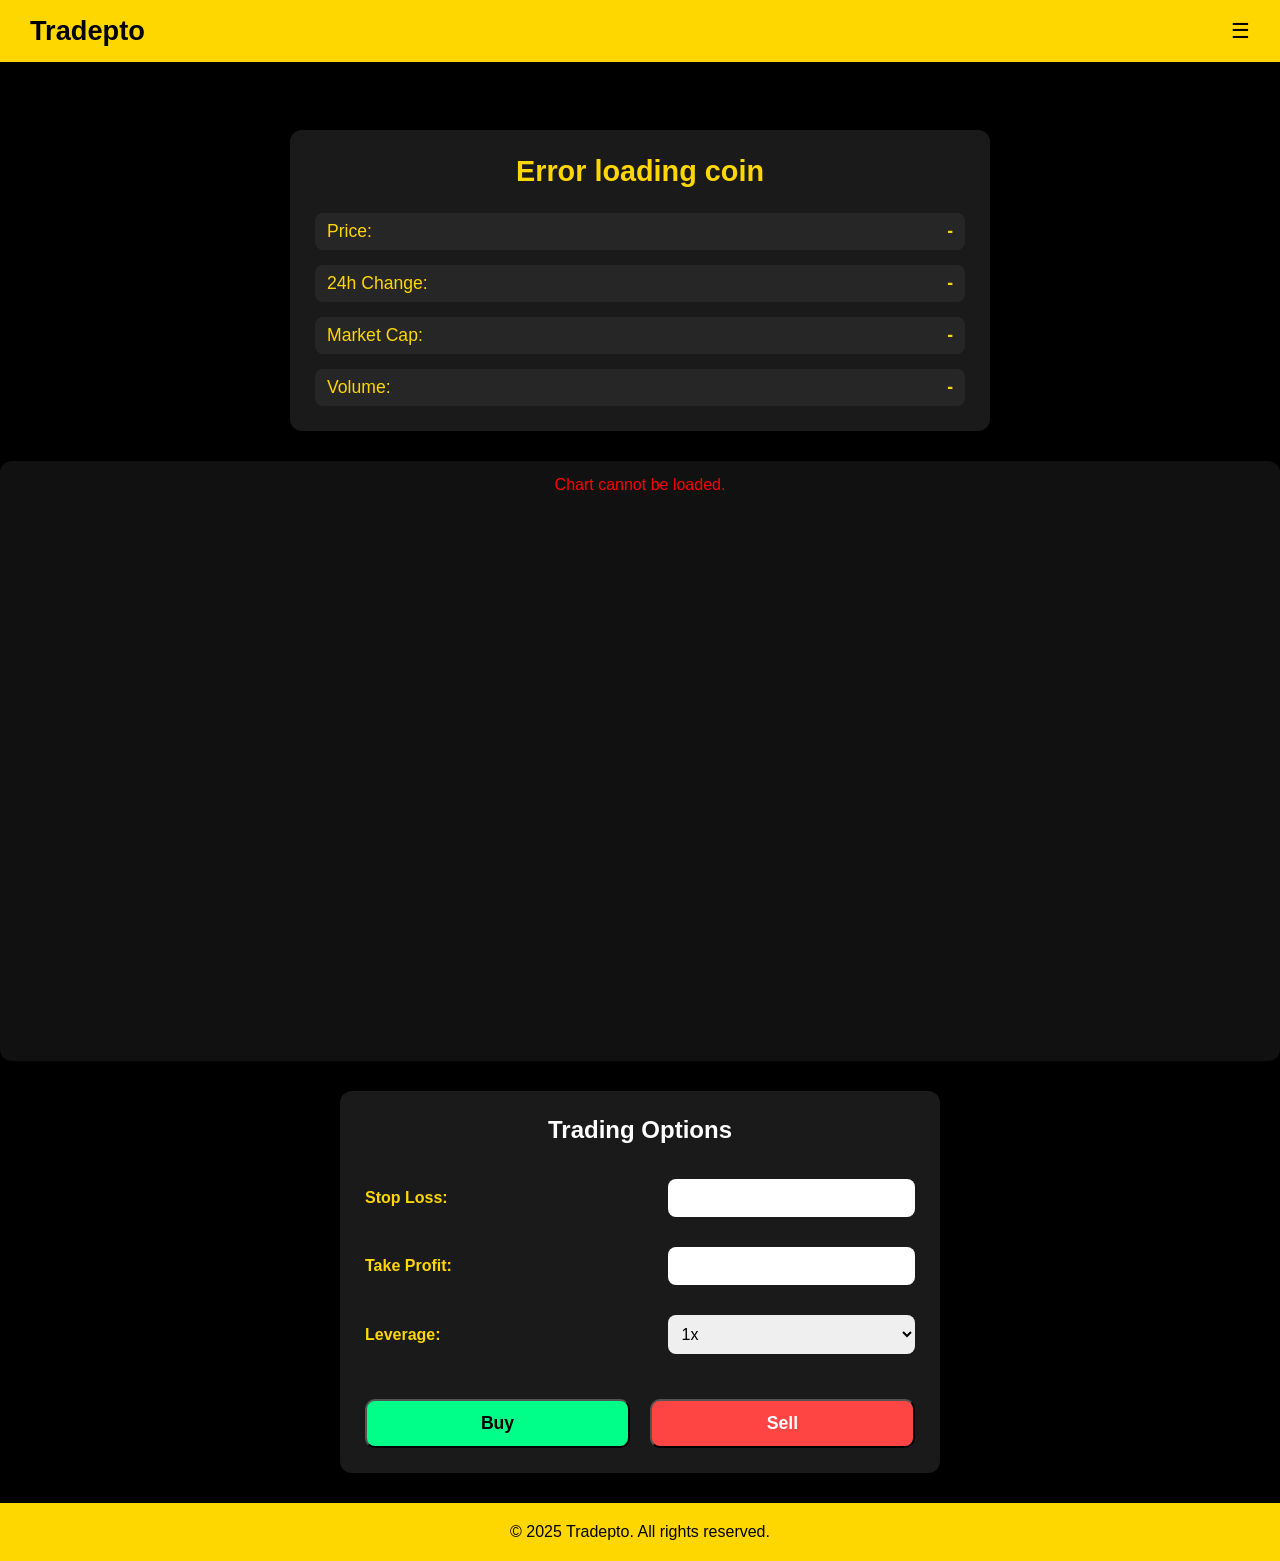
==== chart.html @ 84b6e3a4 "Add files via upload" ====
<!DOCTYPE html>
<html lang="en">
<head>
  <meta charset="UTF-8">
  <meta name="viewport" content="width=device-width, initial-scale=1.0">
  <title>Tradepto Chart</title>
  <link rel="stylesheet" href="styles.css">
</head>
<body class="dark-mode">

  <nav class="navbar">
  <div class="brand">Tradepto</div>

 

  <div class="nav-icons">
    
    <button id="theme-toggle"></button>
   
    <div class="menu-toggle" id="menu-toggle">☰</div>
  </div>
</nav>


<div class="sidebar" id="sidebar">
  <div class="sidebar-close" id="sidebar-close">✖</div>
  <ul>
    <li><a href="#wallet">Wallet</a></li>
    <li><a href="#market">Market</a></li>
    <li><a href="#exchange">Exchange</a></li>
    <li><a href="home.html">👤</a></li>
    <li><button id="sidebar-theme-toggle">🌙</button></li>
  </ul>
</div>

 
  <section class="coin-details">
    <h2 id="coin-name">Loading...</h2>
    <p>Price: <span id="coin-price">$0.00</span></p>
    <p>24h Change: <span id="coin-change">0%</span></p>
    <p>Market Cap: <span id="coin-marketcap">--</span></p>
    <p>Volume: <span id="coin-volume">--</span></p>
  </section>

  
  <section class="chart-section">
    <div id="tradingview-widget"></div>
  </section>

 
  <section class="trading-panel">
    <h3>Trading Options</h3>
    <label>Stop Loss: <input type="number" id="stopLoss"></label>
    <label>Take Profit: <input type="number" id="takeProfit"></label>
    <label>Leverage:
      <select id="leverage">
        <option value="1x">1x</option>
        <option value="5x">5x</option>
        <option value="10x">10x</option>
      </select>
    </label>
    <div class="trade-buttons">
      <button class="buy-btn">Buy</button>
      <button class="sell-btn">Sell</button>
    </div>
  </section>

  <footer>
    <p>© 2025 Tradepto. All rights reserved.</p>
  </footer>

  <script src="chart.js"></script>
  <Script src="script.js"></Script>
</body>
</html>
---- styles.css ----
* {
  margin: 0;
  padding: 0;
  box-sizing: border-box;
}

body {
  font-family: Arial, sans-serif;
  transition: background 0.3s, color 0.3s;
  padding-top: 100px;
}


body.dark-mode { background: #000; color: #fff; }
body.light-mode { background: #fff; color: #000; }


.navbar {
  display: flex;
  justify-content: space-between;
  align-items: center;
  padding: 15px 30px;
  position: fixed;
  top: 0;
  left: 0;
  right: 0;
  background: #FFD700;
  color: #000;
  z-index: 1000;
  flex-wrap: wrap;
  box-shadow: 0 4px 10px rgba(0,0,0,0.3);
}

.navbar .brand {
  font-size: 1.7rem;
  font-weight: bold;
}

.nav-links {
  display: flex;
  gap: 20px;
  flex-wrap: wrap;
  list-style: none;
  margin: 10px 0 0 0;
}

.nav-links a {
  text-decoration: none;
  color: inherit;
  padding: 6px 10px;
  border-radius: 5px;
}

.nav-links a:hover {
  background: rgba(0,0,0,0.1);
}

.nav-icons {
  display: flex;
  gap: 15px;
  align-items: center;
  font-size: 1.3rem;
}

.nav-icons button {
  border: none;
  background: none;
  font-size: 1.3rem;
  cursor: pointer;
}


.sidebar {
  position: fixed;
  top: 0;
  right: -260px;
  width: 260px;
  height: 100%;
  background: #111;
  color: #FFD700;
  padding: 60px 20px 20px 20px;
  transition: 0.3s;
  z-index: 1001;
}

.sidebar.active {
  right: 0;
}

.sidebar-close {
  position: absolute;
  top: 15px;
  right: 15px;
  font-size: 1.5rem;
  cursor: pointer;
  color: #FFD700;
}

.sidebar ul {
  list-style: none;
  display: flex;
  flex-direction: column;
  gap: 20px;
}

.sidebar ul li a,
.sidebar ul li button {
  color: #FFD700;
  font-size: 1.2rem;
  background: none;
  border: none;
  cursor: pointer;
}


body.dark-mode {
  background: #000;
  color: #fff;
}

body.dark-mode .navbar {
  background: #FFD700;
  color: #000;
}

body.dark-mode .sidebar {
  background: #000;
  color: #26a69a;
}

body.dark-mode .sidebar ul li a,
body.dark-mode .sidebar ul li button {
  color: #26a69a;
}

body.dark-mode .sidebar-close {
  color: #ffffff;
}


@media (max-width: 768px) {
  .nav-links {
    display: none;
  }
  .menu-toggle {
    display: block;
    font-size: 1.8rem;
    cursor: pointer;
  }
}





.search-section {
  display: flex;
  justify-content: center;
  margin: 20px;
  position: relative;
}
.search-section input {
  width: 80%;
  max-width: 500px;
  padding: 10px;
  border-radius: 8px;
  border: 1px solid #ccc;
}
#search-results {
  position: absolute;
  top: 50px;
  width: 80%;
  max-width: 500px;
  background: #1a1a1a;
  color: #FFD700;
  border-radius: 8px;
  max-height: 250px;
  overflow-y: auto;
  display: none;
  z-index: 100;
}
body.light-mode #search-results { background: #f7f7f7; color: #000; }
#search-results div { padding: 8px 12px; cursor: pointer; }
#search-results div:hover { background: rgba(255, 255, 255, 0.1); }


.wallet-section {
  padding: 30px;
  max-width: 900px;
  margin: 0 auto 40px;
  background: #1a1a1a;
  border-radius: 12px;
  text-align: center;
  box-shadow: 0 4px 15px rgba(0,0,0,0.3);
  transition: background 0.3s, color 0.3s;
}

body.light-mode .wallet-section {
  background: #f7f7f7;
  color: #000;
}

.wallet-section h2 {
  margin-bottom: 20px;
  color: #FFD700;
}

.wallet-balance {
  font-size: 1.3rem;
  margin-bottom: 20px;
  display: flex;
  justify-content: center;
  align-items: center;
  gap: 10px;
}

.wallet-balance select {
  padding: 5px 10px;
  border-radius: 6px;
  border: none;
  outline: none;
  font-size: 1rem;
  cursor: pointer;
}

.wallet-buttons {
  display: flex;
  justify-content: center;
  gap: 20px;
  margin-top: 15px;
}

.wallet-buttons button {
  padding: 12px 25px;
  border: none;
  border-radius: 8px;
  background: #FFD700;
  color: #000;
  font-weight: bold;
  cursor: pointer;
  transition: transform 0.2s, background 0.2s;
}

.wallet-buttons button:hover {
  background: #e6c200;
  transform: translateY(-2px);
}

/* Responsive */
@media (max-width: 768px) {
  .wallet-section {
    padding: 20px;
  }

  .wallet-buttons {
    flex-direction: column;
    gap: 15px;
  }
}


.market-section { padding: 30px; }
.market-tabs {
  display: flex;
  gap: 10px;
  margin-bottom: 20px;
  overflow-x: auto;
}
.market-tabs .tab {
  padding: 10px 15px;
  border: none;
  cursor: pointer;
  background: #f0f0f0;
  border-radius: 5px;
  white-space: nowrap;
}
.market-tabs .tab.active {
  background: #FFD700;
  font-weight: bold;
}
.coin-list {
  display: flex;
  gap: 20px;
  flex-wrap: wrap;
}
.coin-card {
  padding: 15px;
  border-radius: 8px;
  background: #1a1a1a;
  color: #FFD700;
  cursor: pointer;
  flex: 1 1 150px;
  text-align: center;
  transition: transform 0.2s;
}
body.light-mode .coin-card { background: #f7f7f7; color: #000; }
.coin-card:hover { transform: scale(1.05); }


.exchange-section {
  padding: 30px;
  max-width: 900px;
  margin: 0 auto 40px;
  background: #1a1a1a;
  border-radius: 12px;
  box-shadow: 0 4px 15px rgba(0,0,0,0.3);
  transition: background 0.3s, color 0.3s;
}

body.light-mode .exchange-section {
  background: #f7f7f7;
  color: #000;
}

.exchange-section h2 {
  margin-bottom: 20px;
  color: #FFD700;
  text-align: center;
}

.exchange-box {
  display: flex;
  gap: 20px;
  flex-wrap: wrap;
  justify-content: center;
}

.exchange-box div {
  flex: 1 1 200px;
  display: flex;
  flex-direction: column;
  gap: 8px;
}

.exchange-box input,
.exchange-box select {
  padding: 10px;
  border-radius: 8px;
  border: none;
  outline: none;
  font-size: 1rem;
  transition: background 0.3s, color 0.3s;
}

body.light-mode .exchange-box input,
body.light-mode .exchange-box select {
  background: #fff;
  color: #000;
  border: 1px solid #ccc;
}

.exchange-result {
  margin-top: 20px;
  font-size: 1.2rem;
  font-weight: bold;
  color: #FFD700;
  text-align: center;
}

body.light-mode .exchange-result {
  color: #000;
}


@media (max-width: 768px) {
  .exchange-box {
    flex-direction: column;
  }
}



.analytics-section { padding: 30px; }
.analytics-box {
  background: #1a1a1a;
  padding: 20px;
  border-radius: 10px;
  color: #FFD700;
}
body.light-mode .analytics-box { background: #f7f7f7; color: #000; }


.coin-details {
  background: #1a1a1a;
  color: #FFD700;
  padding: 25px;
  border-radius: 12px;
  max-width: 700px;
  margin: 30px auto;
  box-shadow: 0 4px 15px rgba(0,0,0,0.5);
  display: grid;
  gap: 15px;
}
body.light-mode .coin-details {
  background: #f7f7f7;
  color: #000;
  box-shadow: 0 4px 15px rgba(0,0,0,0.2);
}
.coin-details h2 { font-size: 1.8rem; text-align: center; }
.coin-details p {
  font-size: 1.1rem;
  display: flex;
  justify-content: space-between;
  padding: 8px 12px;
  border-radius: 8px;
  background: rgba(255,255,255,0.05);
}
body.light-mode .coin-details p { background: rgba(0,0,0,0.05); }
.green { color: #00ff88; }
.red { color: #ff4444; }

.chart-section {
  max-width: 100%;
  margin: 20px auto;
  padding: 15px;
  background: #111;
  border-radius: 12px;
  height: 600px; 
}

body.light-mode .chart-section {
  background: #f7f7f7;
}

#tradingview-widget {
  width: 100% !important;
  height: 100% !important; 
}



.trading-panel {
  max-width: 700px;
  margin: 20px auto;
  background: #1a1a1a;
  padding: 25px;
  border-radius: 12px;
  box-shadow: 0 4px 12px rgba(0,0,0,0.4);
}
body.light-mode .trading-panel { background: #f7f7f7; color: #000; }
.trading-panel h3 { margin-bottom: 15px; color: #FFD700; }
.trade-options { display: flex; flex-wrap: wrap; gap: 20px; margin-bottom: 15px; }
.trade-options label { display: flex; flex-direction: column; font-size: 14px; }
.trade-options input, .trade-options select { padding: 8px; border-radius: 6px; border: none; }
.trade-buttons { display: flex; gap: 20px; justify-content: center; }
.buy-btn { background: #00ff88; color: #000; padding: 10px 20px; border-radius: 8px; font-weight: bold; cursor: pointer; }
.sell-btn { background: #ff4444; color: #fff; padding: 10px 20px; border-radius: 8px; font-weight: bold; cursor: pointer; }


.positions {
  max-width: 900px;
  margin: 20px auto;
  padding: 20px;
  background: #1a1a1a;
  border-radius: 12px;
}
body.light-mode .positions { background: #f7f7f7; color: #000; }
.positions table { width: 100%; border-collapse: collapse; }
.positions th, .positions td { padding: 10px; border: 1px solid #ccc; text-align: center; }


footer { padding: 20px; text-align: center; background: #FFD700; color: #000; margin-top: 30px; }


@media (max-width: 600px) {
  .trade-options { flex-direction: column; }
  .coin-details p { flex-direction: column; align-items: flex-start; }
  .market-tabs { overflow-x: scroll; }
}



.green { color: limegreen; }
.red { color: crimson; }



.trading-panel {
  background: #1a1a1a;
  color: #FFD700;
  padding: 25px;
  border-radius: 12px;
  display: grid;
  gap: 20px;
  max-width: 600px;
  margin: 30px auto;
  box-shadow: 0 4px 15px rgba(0,0,0,0.5);
  transition: background 0.3s, color 0.3s;
}

body.light-mode .trading-panel {
  background: #f7f7f7;
  color: #000;
  box-shadow: 0 4px 15px rgba(0,0,0,0.2);
}

.trading-panel h3 {
  text-align: center;
  margin-bottom: 15px;
  font-size: 1.5rem;
  color: #fff;
}

.trading-panel label {
  display: flex;
  justify-content: space-between;
  align-items: center;
  font-weight: bold;
  margin-bottom: 10px;
}

.trading-panel input,
.trading-panel select {
  padding: 10px;
  border-radius: 8px;
  border: none;
  outline: none;
  font-size: 1rem;
  width: 45%;
}

body.light-mode .trading-panel input,
body.light-mode .trading-panel select {
  background: #fff;
  border: 1px solid #ccc;
  color: #000;
}

.trade-buttons {
  display: flex;
  justify-content: space-between;
  gap: 20px;
  margin-top: 15px;
}

.buy-btn, .sell-btn {
  flex: 1;
  padding: 12px 0;
  font-size: 1.1rem;
  font-weight: bold;
  border-radius: 10px;
  cursor: pointer;
  transition: transform 0.2s, box-shadow 0.2s;
}

.buy-btn {
  background: #00ff88;
  color: #000;
}

.buy-btn:hover {
  transform: scale(1.05);
  box-shadow: 0 4px 10px rgba(0,255,136,0.4);
}

.sell-btn {
  background: #ff4444;
  color: #fff;
}

.sell-btn:hover {
  transform: scale(1.05);
  box-shadow: 0 4px 10px rgba(255,68,68,0.4);
}


@media (max-width: 500px) {
  .trading-panel input, .trading-panel select {
    width: 100%;
  }
  .trade-buttons {
    flex-direction: column;
  }
  .trade-buttons button {
    width: 100%;
  }
}



.coin-details {
  background: #1a1a1a;
  color: #FFD700;
  padding: 25px;
  border-radius: 12px;
  max-width: 700px;
  margin: 30px auto;
  box-shadow: 0 4px 15px rgba(0,0,0,0.5);
  display: grid;
  gap: 15px;
  transition: background 0.3s, color 0.3s;
}

body.light-mode .coin-details {
  background: #f7f7f7;
  color: #000;
  box-shadow: 0 4px 15px rgba(0,0,0,0.2);
}

.coin-details h2 {
  font-size: 1.8rem;
  text-align: center;
  margin-bottom: 10px;
}

.coin-details p {
  font-size: 1.1rem;
  display: flex;
  justify-content: space-between;
  padding: 8px 12px;
  border-radius: 8px;
  background: rgba(255, 255, 255, 0.05);
  transition: background 0.3s;
}

body.light-mode .coin-details p {
  background: rgba(0, 0, 0, 0.05);
}

.coin-details p span {
  font-weight: bold;
}

.green {
  color: #00ff88;
}

.red {
  color: #ff4444;
}

/* Responsive */
@media (max-width: 500px) {
  .coin-details {
    padding: 20px;
    gap: 10px;
  }
  .coin-details p {
    font-size: 1rem;
    flex-direction: column;
    align-items: flex-start;
  }
}




.profile-section {
  max-width: 900px;
  margin: 120px auto 40px auto; 
  padding: 20px;
}


.profile-header {
  display: flex;
  align-items: center;
  gap: 15px;
  margin-bottom: 20px;
}

.avatar {
  width: 80px;
  height: 80px;
  border-radius: 50%;
  object-fit: cover;
  border: 2px solid #FFD700;
}

.upload-label {
  display: inline-block;
  padding: 6px 12px;
  background-color: #004080;
  color: white;
  border-radius: 5px;
  cursor: pointer;
  font-size: 14px;
  margin-top: 5px;
}

body.dark-mode .upload-label {
  background-color: #26a69a;
  color: black;
}


.wallet-balance {
  text-align: center;
  margin: 20px 0;
  background: #1a1a1a;
  color: #FFD700;
  padding: 15px;
  border-radius: 12px;
}

body.light-mode .wallet-balance {
  background: #f7f7f7;
  color: #000;
}

.wallet-balance h2 {
  margin-bottom: 10px;
}

.wallet-buttons button {
  margin: 5px;
  padding: 8px 15px;
  border: none;
  background: #FFD700;
  color: #000;
  font-weight: bold;
  border-radius: 6px;
  cursor: pointer;
}


.verification-status {
  margin: 20px 0;
}

.progress-container {
  width: 100%;
  background: #ccc;
  border-radius: 12px;
  overflow: hidden;
  height: 20px;
  margin: 10px 0;
}

.progress-bar {
  height: 100%;
  background: #FFD700;
  text-align: center;
  line-height: 20px;
  color: #000;
  border-radius: 12px;
}


.profile-details p {
  margin: 5px 0;
}


.settings-section {
  margin: 20px 0;
}

.settings-block {
  background: #1a1a1a;
  color: #FFD700;
  padding: 15px;
  border-radius: 12px;
  margin-bottom: 20px;
}

body.light-mode .settings-block {
  background: #f7f7f7;
  color: #000;
}

.settings-block h3 {
  margin-bottom: 10px;
}

.settings-block label {
  display: block;
  margin-bottom: 10px;
}

.settings-block input,
.settings-block select {
  width: 100%;
  padding: 8px;
  margin-top: 5px;
  border-radius: 6px;
  border: 1px solid #ccc;
}

.settings-block button {
  margin-top: 10px;
  padding: 8px 15px;
  border: none;
  background: #FFD700;
  color: #000;
  font-weight: bold;
  border-radius: 6px;
  cursor: pointer;
}


.profile-actions {
  display: flex;
  justify-content: center;
  gap: 10px;
  margin-top: 20px;
}

.profile-actions button {
  padding: 8px 20px;
  border: none;
  border-radius: 6px;
  font-weight: bold;
  cursor: pointer;
  background: #FFD700;
  color: #000;
}

body.dark-mode .profile-actions button {
  background: #26a69a;
  color: #000;
}
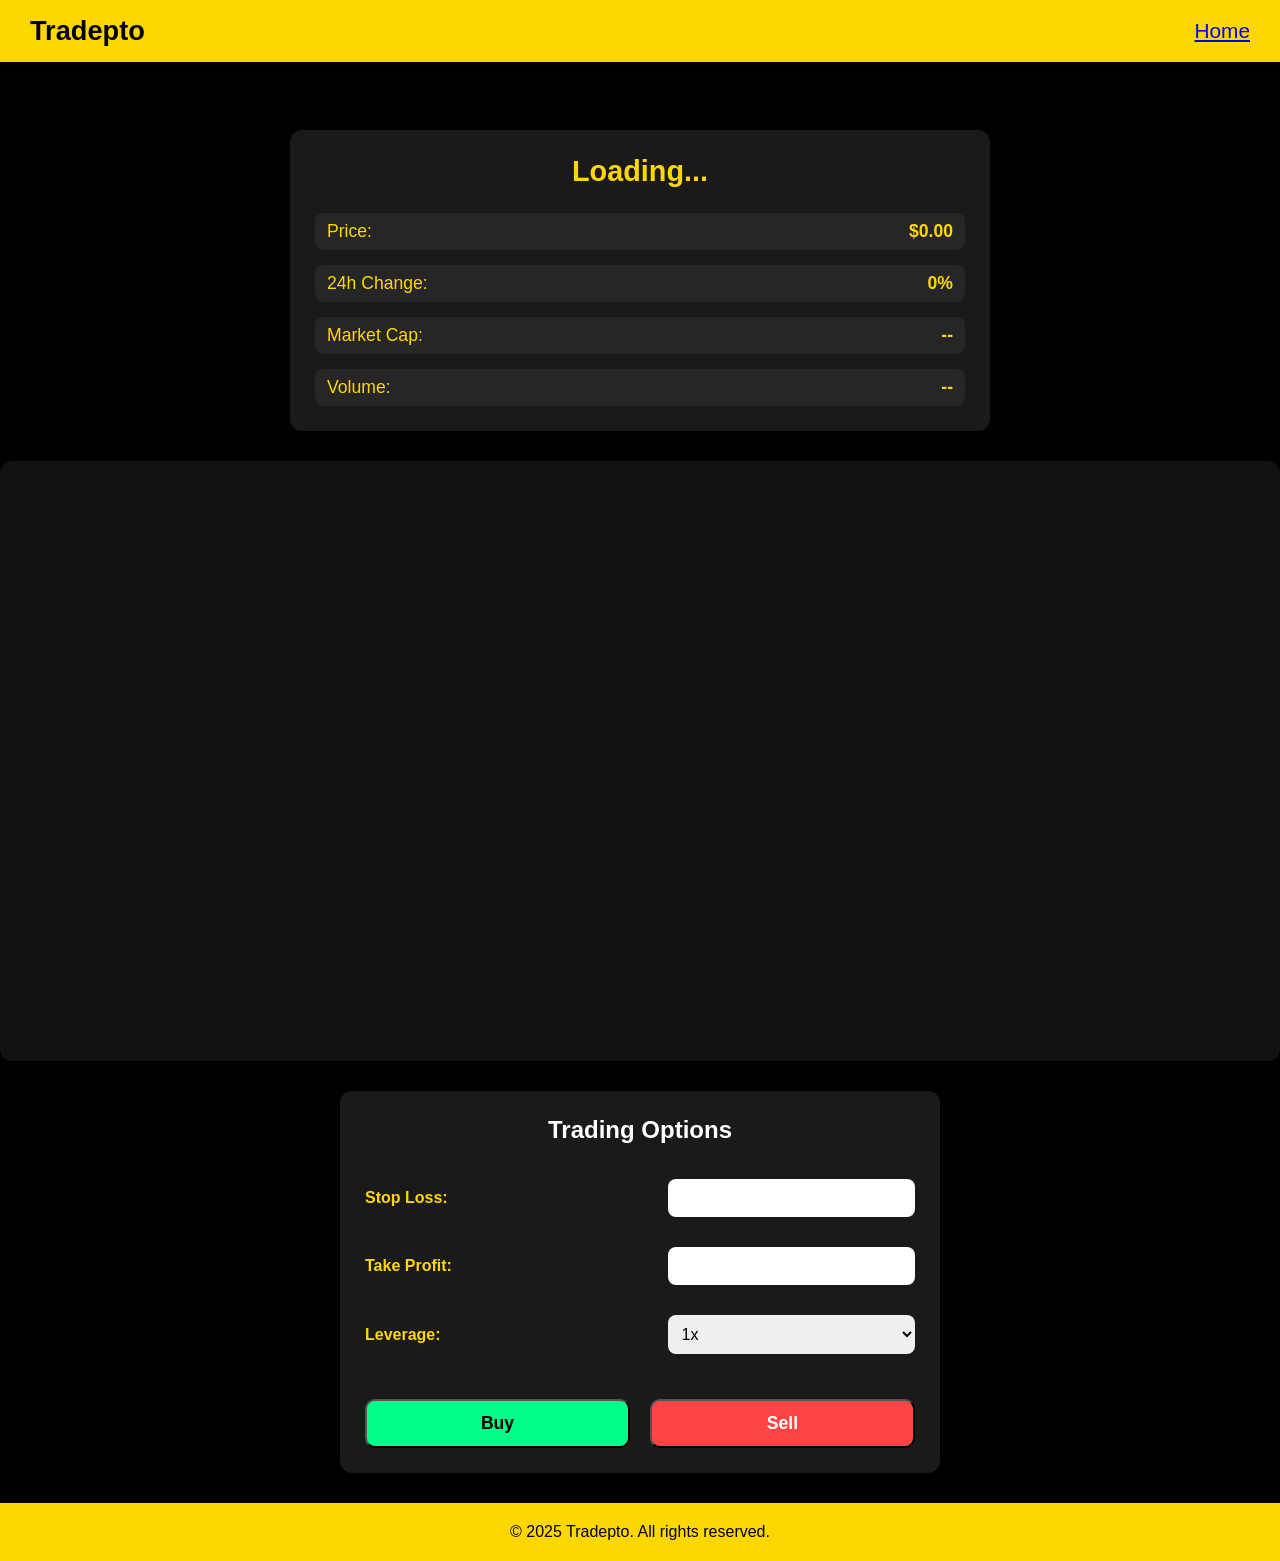
==== commit 031d497f: "Add files via upload" ====
--- a/chart.html
+++ b/chart.html
@@ -14,24 +14,14 @@
  
 
   <div class="nav-icons">
+
+      <a href="index.html">Home</a>
     
-    <button id="theme-toggle"></button>
-   
-    <div class="menu-toggle" id="menu-toggle">☰</div>
   </div>
 </nav>
 
 
-<div class="sidebar" id="sidebar">
-  <div class="sidebar-close" id="sidebar-close">✖</div>
-  <ul>
-    <li><a href="#wallet">Wallet</a></li>
-    <li><a href="#market">Market</a></li>
-    <li><a href="#exchange">Exchange</a></li>
-    <li><a href="home.html">👤</a></li>
-    <li><button id="sidebar-theme-toggle">🌙</button></li>
-  </ul>
-</div>
+
 
  
   <section class="coin-details">
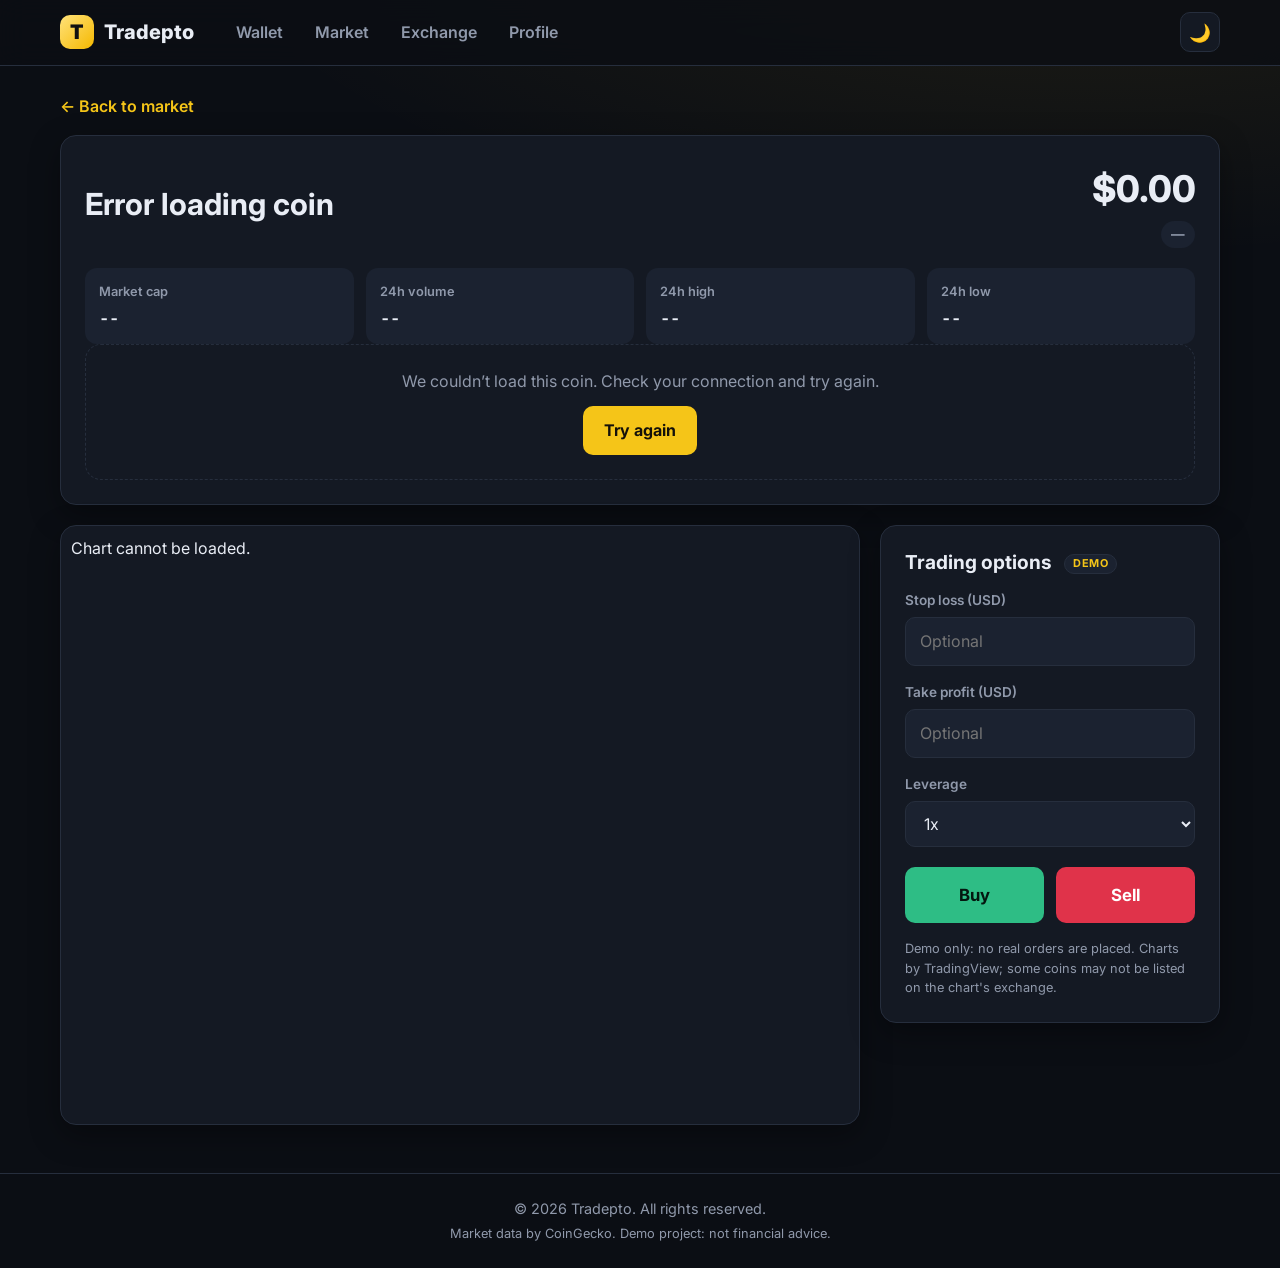
==== commit a8f95269: "Add files via upload" ====
--- a/chart.html
+++ b/chart.html
@@ -1,65 +1,124 @@
 <!DOCTYPE html>
-<html lang="en">
+<html lang="en" data-theme="dark">
 <head>
   <meta charset="UTF-8">
   <meta name="viewport" content="width=device-width, initial-scale=1.0">
-  <title>Tradepto Chart</title>
+  <title>Chart | Tradepto</title>
+  <meta name="description" content="Live price, market stats and an interactive chart for any coin on Tradepto.">
+  <link rel="icon" href="data:image/svg+xml,%3Csvg xmlns='http://www.w3.org/2000/svg' viewBox='0 0 32 32'%3E%3Crect width='32' height='32' rx='8' fill='%23f5c518'/%3E%3Ctext x='16' y='23' font-size='20' font-weight='700' text-anchor='middle' fill='%23111' font-family='Arial'%3ET%3C/text%3E%3C/svg%3E">
+  <link rel="preconnect" href="https://fonts.googleapis.com">
+  <link rel="preconnect" href="https://fonts.gstatic.com" crossorigin>
+  <link href="https://fonts.googleapis.com/css2?family=Inter:wght@400;500;600;700;800&display=swap" rel="stylesheet">
   <link rel="stylesheet" href="styles.css">
+  <script src="common.js"></script>
 </head>
-<body class="dark-mode">
+<body>
 
-  <nav class="navbar">
-  <div class="brand">Tradepto</div>
+<a class="skip-link" href="#main">Skip to content</a>
 
- 
+<header class="navbar">
+  <div class="nav-inner">
+    <a class="brand" href="index.html"><span class="brand-mark" aria-hidden="true">T</span>Tradepto</a>
+    <nav aria-label="Main">
+      <ul class="nav-links">
+        <li><a href="index.html#wallet">Wallet</a></li>
+        <li><a href="index.html#market">Market</a></li>
+        <li><a href="index.html#exchange">Exchange</a></li>
+        <li><a href="#">Profile</a></li>
+      </ul>
+    </nav>
+    <div class="nav-icons">
+      <button class="icon-btn" type="button" data-theme-toggle aria-label="Switch theme"></button>
+      <button class="icon-btn menu-toggle" id="menu-toggle" type="button" aria-label="Open menu" aria-controls="sidebar" aria-expanded="false">☰</button>
+    </div>
+  </div>
+</header>
 
-  <div class="nav-icons">
+<div class="backdrop" id="backdrop"></div>
+<aside class="sidebar" id="sidebar" aria-label="Site menu">
+  <div class="sidebar-head">
+    <span>Menu</span>
+    <button class="icon-btn" id="sidebar-close" type="button" aria-label="Close menu">✕</button>
+  </div>
+  <ul class="sidebar-links">
+    <li><a href="index.html#wallet"><span aria-hidden="true">💼</span> Wallet</a></li>
+    <li><a href="index.html#market"><span aria-hidden="true">📈</span> Market</a></li>
+    <li><a href="index.html#exchange"><span aria-hidden="true">🔄</span> Exchange</a></li>
+    <li><a href="profile.html"><span aria-hidden="true">👤</span> Profile</a></li>
+  </ul>
+  <button class="btn btn-ghost" type="button" data-theme-toggle data-theme-label></button>
+</aside>
 
-      <a href="index.html">Home</a>
-    
-  </div>
-</nav>
+<main id="main" class="container">
 
+  <a class="back-link" href="index.html#market">← Back to market</a>
 
+  <section class="card coin-details" aria-label="Coin details">
+    <div class="coin-header">
+      <img id="coin-image" class="coin-image" alt="" width="56" height="56" hidden>
+      <div>
+        <h1 id="coin-name">Loading...</h1>
+        <p class="muted small" id="coin-rank"></p>
+      </div>
+      <div class="coin-header-price">
+        <div class="price-big" id="coin-price">$0.00</div>
+        <span class="pill flat" id="coin-change">—</span>
+      </div>
+    </div>
 
+    <div class="stats">
+      <div class="stat"><span class="stat-label">Market cap</span><strong id="coin-marketcap">--</strong></div>
+      <div class="stat"><span class="stat-label">24h volume</span><strong id="coin-volume">--</strong></div>
+      <div class="stat"><span class="stat-label">24h high</span><strong id="coin-high">--</strong></div>
+      <div class="stat"><span class="stat-label">24h low</span><strong id="coin-low">--</strong></div>
+    </div>
 
- 
-  <section class="coin-details">
-    <h2 id="coin-name">Loading...</h2>
-    <p>Price: <span id="coin-price">$0.00</span></p>
-    <p>24h Change: <span id="coin-change">0%</span></p>
-    <p>Market Cap: <span id="coin-marketcap">--</span></p>
-    <p>Volume: <span id="coin-volume">--</span></p>
-  </section>
-
-  
-  <section class="chart-section">
-    <div id="tradingview-widget"></div>
-  </section>
-
- 
-  <section class="trading-panel">
-    <h3>Trading Options</h3>
-    <label>Stop Loss: <input type="number" id="stopLoss"></label>
-    <label>Take Profit: <input type="number" id="takeProfit"></label>
-    <label>Leverage:
-      <select id="leverage">
-        <option value="1x">1x</option>
-        <option value="5x">5x</option>
-        <option value="10x">10x</option>
-      </select>
-    </label>
-    <div class="trade-buttons">
-      <button class="buy-btn">Buy</button>
-      <button class="sell-btn">Sell</button>
+    <div id="coin-error" class="state-msg" role="alert" hidden>
+      <p id="coin-error-text"></p>
+      <button class="btn btn-primary" type="button" id="coin-retry">Try again</button>
     </div>
   </section>
 
-  <footer>
-    <p>© 2025 Tradepto. All rights reserved.</p>
-  </footer>
+  <div class="trade-layout">
+    <section class="card chart-card" aria-label="Price chart">
+      <div id="tradingview-widget"></div>
+    </section>
 
-  <script src="chart.js"></script>
-  <Script src="script.js"></Script>
+    <section class="card trading-panel" aria-labelledby="trade-title">
+      <h2 id="trade-title">Trading options <span class="badge">Demo</span></h2>
+
+      <div class="field">
+        <label for="stopLoss">Stop loss (USD)</label>
+        <input class="input" type="number" id="stopLoss" min="0" step="any" inputmode="decimal" placeholder="Optional">
+      </div>
+      <div class="field">
+        <label for="takeProfit">Take profit (USD)</label>
+        <input class="input" type="number" id="takeProfit" min="0" step="any" inputmode="decimal" placeholder="Optional">
+      </div>
+      <div class="field">
+        <label for="leverage">Leverage</label>
+        <select class="select" id="leverage">
+          <option value="1x">1x</option>
+          <option value="5x">5x</option>
+          <option value="10x">10x</option>
+        </select>
+      </div>
+
+      <div class="trade-buttons">
+        <button class="btn btn-buy buy-btn" type="button">Buy</button>
+        <button class="btn btn-sell sell-btn" type="button">Sell</button>
+      </div>
+      <p class="disclaimer">Demo only: no real orders are placed. Charts by TradingView; some coins may not be listed on the chart's exchange.</p>
+    </section>
+  </div>
+
+</main>
+
+<footer class="site-footer">
+  <p>&copy; <span data-year>2025</span> Tradepto. All rights reserved.</p>
+  <p>Market data by CoinGecko. Demo project: not financial advice.</p>
+</footer>
+
+<script src="chart.js"></script>
 </body>
-</html>
+</html>
--- a/styles.css
+++ b/styles.css
@@ -1,813 +1,610 @@
-
-* {
-  margin: 0;
-  padding: 0;
-  box-sizing: border-box;
-}
+/* =========================================================
+   Tradepto design system
+   Dark by default; light theme via <html data-theme="light">
+   ========================================================= */
+
+:root {
+  --font: "Inter", system-ui, -apple-system, "Segoe UI", Roboto, Arial, sans-serif;
+  --radius: 16px;
+  --radius-sm: 10px;
+
+  --bg: #0b0e14;
+  --card: #141923;
+  --card-2: #1b2230;
+  --border: #262e3d;
+  --text: #e9edf5;
+  --muted: #9099ab;
+
+  --accent: #f5c518;
+  --accent-text: #f5c518;
+  --on-accent: #14110a;
+
+  --up: #2ebd85;
+  --up-bg: rgba(46, 189, 133, 0.14);
+  --down: #f6657a;
+  --down-bg: rgba(246, 101, 122, 0.14);
+  --up-solid: #2ebd85;
+  --on-up: #04170f;
+  --down-solid: #e0334a;
+  --on-down: #ffffff;
+
+  --focus: #f5c518;
+  --nav-bg: rgba(11, 14, 20, 0.82);
+  --shadow: 0 10px 30px rgba(0, 0, 0, 0.35);
+  color-scheme: dark;
+}
+
+:root[data-theme="light"] {
+  --bg: #f2f4f8;
+  --card: #ffffff;
+  --card-2: #f1f3f8;
+  --border: #dfe4ec;
+  --text: #141a26;
+  --muted: #586174;
+
+  --accent-text: #8a6300;
+
+  --up: #0a7d54;
+  --up-bg: rgba(10, 125, 84, 0.12);
+  --down: #c9243b;
+  --down-bg: rgba(201, 36, 59, 0.1);
+  --up-solid: #0a7d54;
+  --on-up: #ffffff;
+  --down-solid: #c9243b;
+
+  --focus: #1d4ed8;
+  --nav-bg: rgba(255, 255, 255, 0.86);
+  --shadow: 0 8px 24px rgba(20, 30, 60, 0.08);
+  color-scheme: light;
+}
+
+/* ===== Base ===== */
+* { margin: 0; padding: 0; box-sizing: border-box; }
+
+html { scroll-behavior: smooth; scroll-padding-top: 90px; }
 
 body {
-  font-family: Arial, sans-serif;
-  transition: background 0.3s, color 0.3s;
-  padding-top: 100px;
-}
-
-
-body.dark-mode { background: #000; color: #fff; }
-body.light-mode { background: #fff; color: #000; }
-
-
+  font-family: var(--font);
+  background-color: var(--bg);
+  background-image: radial-gradient(900px 360px at 85% -8%, rgba(245, 197, 24, 0.09), transparent);
+  background-repeat: no-repeat;
+  color: var(--text);
+  line-height: 1.55;
+  -webkit-font-smoothing: antialiased;
+  min-height: 100vh;
+  display: flex;
+  flex-direction: column;
+  transition: background-color 0.3s, color 0.3s;
+}
+body.no-scroll { overflow: hidden; }
+
+main { flex: 1; }
+
+a { color: var(--accent-text); }
+img { max-width: 100%; }
+button, input, select, textarea { font: inherit; color: inherit; }
+h1, h2, h3 { line-height: 1.25; }
+[hidden] { display: none !important; }
+
+:focus-visible { outline: 3px solid var(--focus); outline-offset: 2px; }
+
+.sr-only {
+  position: absolute;
+  width: 1px;
+  height: 1px;
+  overflow: hidden;
+  clip: rect(0 0 0 0);
+  white-space: nowrap;
+}
+
+.muted { color: var(--muted); }
+.small { font-size: 0.875rem; }
+.up { color: var(--up); }
+.down { color: var(--down); }
+
+.skip-link {
+  position: absolute;
+  left: -9999px;
+  top: 0;
+  background: var(--accent);
+  color: var(--on-accent);
+  padding: 10px 16px;
+  z-index: 300;
+  font-weight: 700;
+  text-decoration: none;
+}
+.skip-link:focus { left: 10px; top: 10px; }
+
+.container { max-width: 1200px; margin: 0 auto; padding: 28px 20px 48px; width: 100%; }
+.container.narrow { max-width: 960px; }
+
+/* ===== Navbar ===== */
 .navbar {
-  display: flex;
-  justify-content: space-between;
-  align-items: center;
-  padding: 15px 30px;
+  position: sticky;
+  top: 0;
+  z-index: 50;
+  background: var(--nav-bg);
+  -webkit-backdrop-filter: blur(14px);
+  backdrop-filter: blur(14px);
+  border-bottom: 1px solid var(--border);
+}
+
+.nav-inner {
+  max-width: 1200px;
+  margin: 0 auto;
+  padding: 12px 20px;
+  display: flex;
+  align-items: center;
+  gap: 16px;
+}
+
+.brand {
+  display: flex;
+  align-items: center;
+  gap: 10px;
+  font-weight: 800;
+  font-size: 1.25rem;
+  color: var(--text);
+  text-decoration: none;
+}
+.brand-mark {
+  width: 34px;
+  height: 34px;
+  border-radius: 10px;
+  background: linear-gradient(135deg, #ffe27a, #f5b800);
+  color: #111;
+  display: grid;
+  place-items: center;
+  font-weight: 900;
+}
+
+.nav-links { display: flex; gap: 4px; list-style: none; margin-left: 12px; }
+.nav-links a {
+  display: block;
+  padding: 8px 14px;
+  border-radius: var(--radius-sm);
+  color: var(--muted);
+  text-decoration: none;
+  font-weight: 600;
+  transition: background 0.2s, color 0.2s;
+}
+.nav-links a:hover,
+.nav-links a[aria-current="page"] { background: var(--card-2); color: var(--text); }
+
+.nav-icons { margin-left: auto; display: flex; align-items: center; gap: 8px; }
+
+.icon-btn {
+  width: 40px;
+  height: 40px;
+  border-radius: var(--radius-sm);
+  border: 1px solid var(--border);
+  background: var(--card);
+  color: var(--text);
+  cursor: pointer;
+  display: inline-grid;
+  place-items: center;
+  font-size: 1.1rem;
+  transition: border-color 0.2s, transform 0.2s;
+}
+.icon-btn:hover { border-color: var(--accent); transform: translateY(-1px); }
+
+.menu-toggle { display: none; }
+
+/* Drawer */
+.backdrop {
   position: fixed;
-  top: 0;
-  left: 0;
-  right: 0;
-  background: #FFD700;
-  color: #000;
-  z-index: 1000;
-  flex-wrap: wrap;
-  box-shadow: 0 4px 10px rgba(0,0,0,0.3);
-}
-
-.navbar .brand {
-  font-size: 1.7rem;
-  font-weight: bold;
-}
-
-.nav-links {
-  display: flex;
-  gap: 20px;
-  flex-wrap: wrap;
-  list-style: none;
-  margin: 10px 0 0 0;
-}
-
-.nav-links a {
-  text-decoration: none;
-  color: inherit;
-  padding: 6px 10px;
-  border-radius: 5px;
-}
-
-.nav-links a:hover {
-  background: rgba(0,0,0,0.1);
-}
-
-.nav-icons {
-  display: flex;
-  gap: 15px;
-  align-items: center;
-  font-size: 1.3rem;
-}
-
-.nav-icons button {
-  border: none;
-  background: none;
-  font-size: 1.3rem;
-  cursor: pointer;
-}
-
+  inset: 0;
+  background: rgba(0, 0, 0, 0.55);
+  opacity: 0;
+  visibility: hidden;
+  transition: opacity 0.25s, visibility 0.25s;
+  z-index: 90;
+}
+.backdrop.show { opacity: 1; visibility: visible; }
 
 .sidebar {
   position: fixed;
   top: 0;
-  right: -260px;
-  width: 260px;
+  right: 0;
   height: 100%;
-  background: #111;
-  color: #FFD700;
-  padding: 60px 20px 20px 20px;
-  transition: 0.3s;
-  z-index: 1001;
-}
-
-.sidebar.active {
+  width: min(300px, 85vw);
+  background: var(--card);
+  border-left: 1px solid var(--border);
+  box-shadow: var(--shadow);
+  transform: translateX(100%);
+  visibility: hidden;
+  transition: transform 0.3s ease, visibility 0s linear 0.3s;
+  z-index: 100;
+  padding: 20px;
+  display: flex;
+  flex-direction: column;
+  gap: 16px;
+}
+.sidebar.open { transform: none; visibility: visible; transition: transform 0.3s ease, visibility 0s; }
+
+.sidebar-head { display: flex; justify-content: space-between; align-items: center; font-weight: 800; font-size: 1.1rem; }
+.sidebar-links { list-style: none; display: flex; flex-direction: column; gap: 4px; }
+.sidebar-links a {
+  display: flex;
+  align-items: center;
+  gap: 12px;
+  padding: 12px 14px;
+  border-radius: var(--radius-sm);
+  color: var(--text);
+  text-decoration: none;
+  font-weight: 600;
+}
+.sidebar-links a:hover { background: var(--card-2); }
+.sidebar .btn { margin-top: auto; }
+
+@media (max-width: 768px) {
+  .nav-links { display: none; }
+  .menu-toggle { display: inline-grid; }
+}
+
+/* ===== Buttons, inputs, badges ===== */
+.btn {
+  display: inline-flex;
+  align-items: center;
+  justify-content: center;
+  gap: 8px;
+  padding: 11px 20px;
+  border-radius: var(--radius-sm);
+  border: 1px solid transparent;
+  font-weight: 700;
+  cursor: pointer;
+  text-decoration: none;
+  transition: transform 0.2s, filter 0.2s, background 0.2s;
+}
+.btn:hover { transform: translateY(-1px); filter: brightness(1.06); }
+.btn:active { transform: translateY(0); }
+.btn-primary { background: var(--accent); color: var(--on-accent); }
+.btn-ghost { background: var(--card-2); color: var(--text); border-color: var(--border); }
+.btn-danger { background: var(--down-solid); color: var(--on-down); }
+.btn-buy { background: var(--up-solid); color: var(--on-up); font-size: 1.05rem; padding: 14px; }
+.btn-sell { background: var(--down-solid); color: var(--on-down); font-size: 1.05rem; padding: 14px; }
+.btn-row { display: flex; gap: 12px; flex-wrap: wrap; }
+
+.field { display: flex; flex-direction: column; gap: 6px; }
+.field > label { font-size: 0.85rem; font-weight: 600; color: var(--muted); }
+
+.input, .select {
+  width: 100%;
+  padding: 11px 14px;
+  border-radius: var(--radius-sm);
+  border: 1px solid var(--border);
+  background: var(--card-2);
+  color: var(--text);
+  transition: border-color 0.2s, box-shadow 0.2s;
+}
+.input:focus, .select:focus {
+  outline: none;
+  border-color: var(--accent);
+  box-shadow: 0 0 0 3px rgba(245, 197, 24, 0.22);
+}
+.select { cursor: pointer; }
+option { background: var(--card); color: var(--text); }
+.input-group { display: flex; gap: 8px; }
+.input-group .input { flex: 1; min-width: 0; }
+.input-group .select { width: 130px; flex-shrink: 0; }
+
+input[type="file"].input { padding: 8px; }
+input[type="file"]::file-selector-button {
+  margin-right: 12px;
+  padding: 6px 12px;
+  border: 0;
+  border-radius: 8px;
+  background: var(--accent);
+  color: var(--on-accent);
+  font-weight: 700;
+  cursor: pointer;
+}
+
+.badge {
+  display: inline-block;
+  font-size: 0.68rem;
+  font-weight: 700;
+  letter-spacing: 0.05em;
+  text-transform: uppercase;
+  padding: 2px 8px;
+  border-radius: 999px;
+  background: var(--card-2);
+  color: var(--accent-text);
+  border: 1px solid var(--border);
+  vertical-align: middle;
+  margin-left: 8px;
+}
+
+.pill {
+  display: inline-flex;
+  align-items: center;
+  gap: 4px;
+  padding: 3px 10px;
+  border-radius: 999px;
+  font-size: 0.85rem;
+  font-weight: 700;
+  font-variant-numeric: tabular-nums;
+  white-space: nowrap;
+}
+.pill.up { color: var(--up); background: var(--up-bg); }
+.pill.down { color: var(--down); background: var(--down-bg); }
+.pill.flat { color: var(--muted); background: var(--card-2); }
+
+/* ===== Cards & layout ===== */
+.card {
+  background: var(--card);
+  border: 1px solid var(--border);
+  border-radius: var(--radius);
+  padding: 24px;
+  box-shadow: var(--shadow);
+  transition: background 0.3s, border-color 0.3s;
+}
+.card h2, .card h3 { margin-bottom: 14px; }
+.card h2 { font-size: 1.2rem; }
+
+.grid-2 { display: grid; grid-template-columns: repeat(2, minmax(0, 1fr)); gap: 20px; }
+.grid-2 + *, .card + .card { margin-top: 20px; }
+.grid-2 > .card + .card { margin-top: 0; }
+
+@media (max-width: 800px) {
+  .grid-2 { grid-template-columns: 1fr; }
+  .grid-2 > .card + .card { margin-top: 0; }
+}
+
+.page-head { margin-bottom: 22px; }
+.page-head h1 { font-size: clamp(1.7rem, 4vw, 2.3rem); font-weight: 800; letter-spacing: -0.02em; }
+.page-head p { margin-top: 4px; }
+
+.section-head {
+  display: flex;
+  justify-content: space-between;
+  align-items: baseline;
+  gap: 12px;
+  flex-wrap: wrap;
+  margin-bottom: 14px;
+}
+.section-head h2 { font-size: 1.3rem; }
+
+.state-msg {
+  grid-column: 1 / -1;
+  padding: 24px;
+  text-align: center;
+  color: var(--muted);
+  background: var(--card);
+  border: 1px dashed var(--border);
+  border-radius: var(--radius);
+}
+.state-msg .btn { margin-top: 12px; }
+
+/* ===== Search ===== */
+.search-section { margin-bottom: 24px; }
+.search { position: relative; max-width: 560px; }
+.search .input { padding-left: 42px; padding-top: 13px; padding-bottom: 13px; border-radius: 14px; background: var(--card); }
+.search-icon { position: absolute; left: 14px; top: 50%; transform: translateY(-50%); color: var(--muted); pointer-events: none; }
+
+.search-results {
+  position: absolute;
+  top: calc(100% + 8px);
+  left: 0;
   right: 0;
-}
-
-.sidebar-close {
-  position: absolute;
-  top: 15px;
-  right: 15px;
-  font-size: 1.5rem;
+  background: var(--card);
+  border: 1px solid var(--border);
+  border-radius: 14px;
+  box-shadow: var(--shadow);
+  max-height: 320px;
+  overflow-y: auto;
+  z-index: 40;
+  padding: 6px;
+}
+.search-item {
+  display: flex;
+  align-items: center;
+  gap: 10px;
+  padding: 10px 12px;
+  border-radius: 10px;
+  color: var(--text);
+  text-decoration: none;
+}
+.search-item:hover, .search-item:focus-visible { background: var(--card-2); }
+.search-item img { width: 28px; height: 28px; border-radius: 50%; }
+.search-item .sym { margin-left: auto; color: var(--muted); font-size: 0.85rem; }
+.search-empty { padding: 12px; color: var(--muted); }
+
+/* ===== Wallet ===== */
+.balance { margin-bottom: 18px; }
+.balance-amount { font-size: clamp(1.8rem, 4vw, 2.4rem); font-weight: 800; font-variant-numeric: tabular-nums; letter-spacing: -0.02em; }
+.balance-usd { color: var(--muted); font-size: 1.05rem; font-variant-numeric: tabular-nums; }
+.wallet-card .field { margin-bottom: 18px; max-width: 220px; }
+
+/* ===== Snapshot ===== */
+.mood { margin: 16px 0 18px; }
+.mood-head { display: flex; justify-content: space-between; margin-bottom: 8px; font-weight: 600; }
+.mood-bar { height: 10px; border-radius: 999px; background: var(--down-bg); overflow: hidden; }
+.mood-bar span { display: block; height: 100%; width: 0; background: var(--up); border-radius: 999px; transition: width 0.6s ease; }
+.mood .small { margin-top: 8px; }
+
+.snapshot { display: grid; grid-template-columns: repeat(3, minmax(0, 1fr)); gap: 12px; }
+.snapshot div { background: var(--card-2); border-radius: 12px; padding: 12px; min-width: 0; }
+.snapshot dt { color: var(--muted); font-size: 0.78rem; font-weight: 600; margin-bottom: 4px; }
+.snapshot dd { font-weight: 700; font-size: 0.95rem; overflow-wrap: anywhere; }
+@media (max-width: 480px) { .snapshot { grid-template-columns: 1fr; } }
+
+/* ===== Market ===== */
+.market-section { margin: 32px 0; }
+
+.market-tabs { display: flex; gap: 8px; overflow-x: auto; padding-bottom: 6px; margin-bottom: 16px; }
+.tab {
+  padding: 8px 18px;
+  border-radius: 999px;
+  border: 1px solid var(--border);
+  background: var(--card);
+  color: var(--muted);
+  font-weight: 600;
   cursor: pointer;
-  color: #FFD700;
-}
-
-.sidebar ul {
-  list-style: none;
+  white-space: nowrap;
+  transition: background 0.2s, color 0.2s, border-color 0.2s;
+}
+.tab:hover { color: var(--text); border-color: var(--accent); }
+.tab[aria-pressed="true"] { background: var(--accent); color: var(--on-accent); border-color: var(--accent); }
+
+.coin-list { display: grid; grid-template-columns: repeat(auto-fill, minmax(240px, 1fr)); gap: 16px; }
+
+.coin-card {
+  position: relative;
+  display: grid;
+  grid-template-columns: auto 1fr auto;
+  grid-template-areas: "icon meta fav" "price price price";
+  gap: 14px 12px;
+  align-items: center;
+  padding: 16px;
+  background: var(--card);
+  border: 1px solid var(--border);
+  border-radius: var(--radius);
+  transition: transform 0.2s, border-color 0.2s, box-shadow 0.2s;
+}
+.coin-card:hover { transform: translateY(-3px); border-color: var(--accent); box-shadow: var(--shadow); }
+.coin-icon { grid-area: icon; width: 40px; height: 40px; border-radius: 50%; }
+.coin-meta { grid-area: meta; min-width: 0; }
+.coin-meta h3 { font-size: 1rem; margin: 0; }
+.coin-link { color: var(--text); text-decoration: none; }
+.coin-link::after { content: ""; position: absolute; inset: 0; border-radius: inherit; }
+.coin-link:focus-visible { outline: none; }
+.coin-card:has(.coin-link:focus-visible) { outline: 3px solid var(--focus); outline-offset: 2px; }
+.coin-symbol { color: var(--muted); font-size: 0.82rem; font-weight: 600; }
+.fav-btn {
+  grid-area: fav;
+  position: relative;
+  z-index: 2;
+  background: none;
+  border: 0;
+  font-size: 1.3rem;
+  line-height: 1;
+  cursor: pointer;
+  color: var(--muted);
+  padding: 4px;
+  border-radius: 8px;
+}
+.fav-btn[aria-pressed="true"] { color: var(--accent); }
+.fav-btn:hover { color: var(--accent); }
+.coin-price { grid-area: price; display: flex; justify-content: space-between; align-items: center; gap: 8px; }
+.coin-price strong { font-size: 1.15rem; font-variant-numeric: tabular-nums; }
+
+.skeleton {
+  height: 118px;
+  border-radius: var(--radius);
+  background: linear-gradient(90deg, var(--card), var(--card-2), var(--card));
+  background-size: 200% 100%;
+  animation: shimmer 1.4s infinite linear;
+}
+@keyframes shimmer { to { background-position: -200% 0; } }
+
+/* ===== Exchange ===== */
+.exchange-section { max-width: 760px; margin: 0 auto; }
+.exchange-grid { display: grid; grid-template-columns: 1fr auto 1fr; gap: 14px; align-items: end; }
+.swap-btn { margin-bottom: 1px; }
+.exchange-result { margin-top: 20px; padding: 18px; background: var(--card-2); border-radius: 12px; text-align: center; }
+.exchange-result .value { display: block; font-size: clamp(1.4rem, 4vw, 2rem); font-weight: 800; font-variant-numeric: tabular-nums; overflow-wrap: anywhere; }
+.exchange-result p { margin-top: 4px; }
+
+@media (max-width: 640px) {
+  .exchange-grid { grid-template-columns: 1fr; }
+  .swap-btn { justify-self: center; transform: rotate(90deg); }
+  .swap-btn:hover { transform: rotate(90deg) translateY(-1px); }
+  .input-group .select { width: 110px; }
+}
+
+/* ===== Chart page ===== */
+.back-link { display: inline-block; margin-bottom: 16px; text-decoration: none; font-weight: 600; }
+.back-link:hover { text-decoration: underline; }
+
+.coin-header { display: flex; align-items: center; gap: 16px; flex-wrap: wrap; margin-bottom: 20px; }
+.coin-image { width: 56px; height: 56px; border-radius: 50%; }
+.coin-header h1 { font-size: clamp(1.4rem, 4vw, 1.9rem); }
+.coin-header-price { margin-left: auto; text-align: right; display: flex; flex-direction: column; align-items: flex-end; gap: 4px; }
+.price-big { font-size: clamp(1.6rem, 5vw, 2.3rem); font-weight: 800; font-variant-numeric: tabular-nums; letter-spacing: -0.02em; }
+@media (max-width: 560px) {
+  .coin-header-price { margin-left: 0; text-align: left; align-items: flex-start; width: 100%; }
+}
+
+.stats { display: grid; grid-template-columns: repeat(auto-fit, minmax(160px, 1fr)); gap: 12px; }
+.stat { background: var(--card-2); border-radius: 12px; padding: 14px; }
+.stat-label { display: block; color: var(--muted); font-size: 0.8rem; font-weight: 600; margin-bottom: 4px; }
+.stat strong { font-variant-numeric: tabular-nums; }
+
+.trade-layout { display: grid; grid-template-columns: minmax(0, 1fr) 340px; gap: 20px; align-items: start; margin-top: 20px; }
+.trade-layout > .card { margin-top: 0; }
+@media (max-width: 960px) { .trade-layout { grid-template-columns: 1fr; } }
+
+.chart-card { height: 600px; padding: 10px; }
+#tradingview-widget { width: 100%; height: 100%; border-radius: 10px; overflow: hidden; display: grid; }
+@media (max-width: 560px) { .chart-card { height: 460px; } }
+
+.trading-panel { display: grid; gap: 16px; }
+.trading-panel h2 { margin-bottom: 0; }
+.trade-buttons { display: grid; grid-template-columns: 1fr 1fr; gap: 12px; margin-top: 4px; }
+.disclaimer { font-size: 0.8rem; color: var(--muted); }
+
+/* ===== Profile ===== */
+.profile-head { display: flex; align-items: center; gap: 22px; flex-wrap: wrap; }
+.avatar { width: 92px; height: 92px; border-radius: 50%; object-fit: cover; border: 3px solid var(--accent); background: var(--card-2); }
+.profile-info h1 { font-size: 1.6rem; }
+.profile-info .btn { margin-top: 10px; padding: 8px 16px; font-size: 0.9rem; }
+#avatar-input:focus-visible + .upload-label { outline: 3px solid var(--focus); outline-offset: 2px; }
+
+.profile-stack { display: grid; gap: 20px; margin-top: 20px; }
+.profile-stack > .card, .profile-stack > .grid-2 { margin-top: 0; }
+
+.progress { height: 12px; background: var(--card-2); border-radius: 999px; overflow: hidden; margin: 14px 0 10px; }
+.progress-bar { height: 100%; width: 60%; background: linear-gradient(90deg, #f5b800, #ffe27a); border-radius: 999px; transition: width 0.5s ease; }
+
+.detail-list { display: grid; gap: 8px; }
+.detail-list div { display: flex; justify-content: space-between; gap: 12px; padding: 10px 14px; background: var(--card-2); border-radius: 10px; }
+.detail-list dt { color: var(--muted); }
+.detail-list dd { font-weight: 700; }
+
+.settings-title { margin: 28px 0 14px; font-size: 1.3rem; }
+.settings-grid { display: grid; grid-template-columns: repeat(2, minmax(0, 1fr)); gap: 20px; }
+.settings-grid > .card { margin-top: 0; display: flex; flex-direction: column; gap: 14px; }
+.settings-grid h3 { margin: 0; }
+.settings-grid .btn { align-self: flex-start; }
+@media (max-width: 800px) { .settings-grid { grid-template-columns: 1fr; } }
+
+.logout-row { margin-top: 28px; display: flex; justify-content: center; }
+
+/* ===== Footer ===== */
+.site-footer { border-top: 1px solid var(--border); padding: 24px 20px; text-align: center; color: var(--muted); font-size: 0.9rem; }
+.site-footer p + p { margin-top: 4px; font-size: 0.8rem; }
+
+/* ===== Toasts ===== */
+.toast-region {
+  position: fixed;
+  bottom: 20px;
+  left: 50%;
+  transform: translateX(-50%);
+  z-index: 200;
   display: flex;
   flex-direction: column;
-  gap: 20px;
-}
-
-.sidebar ul li a,
-.sidebar ul li button {
-  color: #FFD700;
-  font-size: 1.2rem;
-  background: none;
-  border: none;
-  cursor: pointer;
-}
-
-
-body.dark-mode {
-  background: #000;
-  color: #fff;
-}
-
-body.dark-mode .navbar {
-  background: #FFD700;
-  color: #000;
-}
-
-body.dark-mode .sidebar {
-  background: #000;
-  color: #26a69a;
-}
-
-body.dark-mode .sidebar ul li a,
-body.dark-mode .sidebar ul li button {
-  color: #26a69a;
-}
-
-body.dark-mode .sidebar-close {
-  color: #ffffff;
-}
-
-
-@media (max-width: 768px) {
-  .nav-links {
-    display: none;
-  }
-  .menu-toggle {
-    display: block;
-    font-size: 1.8rem;
-    cursor: pointer;
-  }
-}
-
-
-
-
-
-.search-section {
-  display: flex;
-  justify-content: center;
-  margin: 20px;
-  position: relative;
-}
-.search-section input {
-  width: 80%;
-  max-width: 500px;
-  padding: 10px;
-  border-radius: 8px;
-  border: 1px solid #ccc;
-}
-#search-results {
-  position: absolute;
-  top: 50px;
-  width: 80%;
-  max-width: 500px;
-  background: #1a1a1a;
-  color: #FFD700;
-  border-radius: 8px;
-  max-height: 250px;
-  overflow-y: auto;
-  display: none;
-  z-index: 100;
-}
-body.light-mode #search-results { background: #f7f7f7; color: #000; }
-#search-results div { padding: 8px 12px; cursor: pointer; }
-#search-results div:hover { background: rgba(255, 255, 255, 0.1); }
-
-
-.wallet-section {
-  padding: 30px;
-  max-width: 900px;
-  margin: 0 auto 40px;
-  background: #1a1a1a;
+  align-items: center;
+  gap: 8px;
+  width: min(92vw, 460px);
+  pointer-events: none;
+}
+.toast {
+  background: var(--card-2);
+  color: var(--text);
+  border: 1px solid var(--border);
+  border-left: 4px solid var(--accent);
+  padding: 12px 18px;
   border-radius: 12px;
-  text-align: center;
-  box-shadow: 0 4px 15px rgba(0,0,0,0.3);
-  transition: background 0.3s, color 0.3s;
-}
-
-body.light-mode .wallet-section {
-  background: #f7f7f7;
-  color: #000;
-}
-
-.wallet-section h2 {
-  margin-bottom: 20px;
-  color: #FFD700;
-}
-
-.wallet-balance {
-  font-size: 1.3rem;
-  margin-bottom: 20px;
-  display: flex;
-  justify-content: center;
-  align-items: center;
-  gap: 10px;
-}
-
-.wallet-balance select {
-  padding: 5px 10px;
-  border-radius: 6px;
-  border: none;
-  outline: none;
-  font-size: 1rem;
-  cursor: pointer;
-}
-
-.wallet-buttons {
-  display: flex;
-  justify-content: center;
-  gap: 20px;
-  margin-top: 15px;
-}
-
-.wallet-buttons button {
-  padding: 12px 25px;
-  border: none;
-  border-radius: 8px;
-  background: #FFD700;
-  color: #000;
-  font-weight: bold;
-  cursor: pointer;
-  transition: transform 0.2s, background 0.2s;
-}
-
-.wallet-buttons button:hover {
-  background: #e6c200;
-  transform: translateY(-2px);
-}
-
-/* Responsive */
-@media (max-width: 768px) {
-  .wallet-section {
-    padding: 20px;
-  }
-
-  .wallet-buttons {
-    flex-direction: column;
-    gap: 15px;
-  }
-}
-
-
-.market-section { padding: 30px; }
-.market-tabs {
-  display: flex;
-  gap: 10px;
-  margin-bottom: 20px;
-  overflow-x: auto;
-}
-.market-tabs .tab {
-  padding: 10px 15px;
-  border: none;
-  cursor: pointer;
-  background: #f0f0f0;
-  border-radius: 5px;
-  white-space: nowrap;
-}
-.market-tabs .tab.active {
-  background: #FFD700;
-  font-weight: bold;
-}
-.coin-list {
-  display: flex;
-  gap: 20px;
-  flex-wrap: wrap;
-}
-.coin-card {
-  padding: 15px;
-  border-radius: 8px;
-  background: #1a1a1a;
-  color: #FFD700;
-  cursor: pointer;
-  flex: 1 1 150px;
-  text-align: center;
-  transition: transform 0.2s;
-}
-body.light-mode .coin-card { background: #f7f7f7; color: #000; }
-.coin-card:hover { transform: scale(1.05); }
-
-
-.exchange-section {
-  padding: 30px;
-  max-width: 900px;
-  margin: 0 auto 40px;
-  background: #1a1a1a;
-  border-radius: 12px;
-  box-shadow: 0 4px 15px rgba(0,0,0,0.3);
-  transition: background 0.3s, color 0.3s;
-}
-
-body.light-mode .exchange-section {
-  background: #f7f7f7;
-  color: #000;
-}
-
-.exchange-section h2 {
-  margin-bottom: 20px;
-  color: #FFD700;
-  text-align: center;
-}
-
-.exchange-box {
-  display: flex;
-  gap: 20px;
-  flex-wrap: wrap;
-  justify-content: center;
-}
-
-.exchange-box div {
-  flex: 1 1 200px;
-  display: flex;
-  flex-direction: column;
-  gap: 8px;
-}
-
-.exchange-box input,
-.exchange-box select {
-  padding: 10px;
-  border-radius: 8px;
-  border: none;
-  outline: none;
-  font-size: 1rem;
-  transition: background 0.3s, color 0.3s;
-}
-
-body.light-mode .exchange-box input,
-body.light-mode .exchange-box select {
-  background: #fff;
-  color: #000;
-  border: 1px solid #ccc;
-}
-
-.exchange-result {
-  margin-top: 20px;
-  font-size: 1.2rem;
-  font-weight: bold;
-  color: #FFD700;
-  text-align: center;
-}
-
-body.light-mode .exchange-result {
-  color: #000;
-}
-
-
-@media (max-width: 768px) {
-  .exchange-box {
-    flex-direction: column;
-  }
-}
-
-
-
-.analytics-section { padding: 30px; }
-.analytics-box {
-  background: #1a1a1a;
-  padding: 20px;
-  border-radius: 10px;
-  color: #FFD700;
-}
-body.light-mode .analytics-box { background: #f7f7f7; color: #000; }
-
-
-.coin-details {
-  background: #1a1a1a;
-  color: #FFD700;
-  padding: 25px;
-  border-radius: 12px;
-  max-width: 700px;
-  margin: 30px auto;
-  box-shadow: 0 4px 15px rgba(0,0,0,0.5);
-  display: grid;
-  gap: 15px;
-}
-body.light-mode .coin-details {
-  background: #f7f7f7;
-  color: #000;
-  box-shadow: 0 4px 15px rgba(0,0,0,0.2);
-}
-.coin-details h2 { font-size: 1.8rem; text-align: center; }
-.coin-details p {
-  font-size: 1.1rem;
-  display: flex;
-  justify-content: space-between;
-  padding: 8px 12px;
-  border-radius: 8px;
-  background: rgba(255,255,255,0.05);
-}
-body.light-mode .coin-details p { background: rgba(0,0,0,0.05); }
-.green { color: #00ff88; }
-.red { color: #ff4444; }
-
-.chart-section {
-  max-width: 100%;
-  margin: 20px auto;
-  padding: 15px;
-  background: #111;
-  border-radius: 12px;
-  height: 600px; 
-}
-
-body.light-mode .chart-section {
-  background: #f7f7f7;
-}
-
-#tradingview-widget {
-  width: 100% !important;
-  height: 100% !important; 
-}
-
-
-
-.trading-panel {
-  max-width: 700px;
-  margin: 20px auto;
-  background: #1a1a1a;
-  padding: 25px;
-  border-radius: 12px;
-  box-shadow: 0 4px 12px rgba(0,0,0,0.4);
-}
-body.light-mode .trading-panel { background: #f7f7f7; color: #000; }
-.trading-panel h3 { margin-bottom: 15px; color: #FFD700; }
-.trade-options { display: flex; flex-wrap: wrap; gap: 20px; margin-bottom: 15px; }
-.trade-options label { display: flex; flex-direction: column; font-size: 14px; }
-.trade-options input, .trade-options select { padding: 8px; border-radius: 6px; border: none; }
-.trade-buttons { display: flex; gap: 20px; justify-content: center; }
-.buy-btn { background: #00ff88; color: #000; padding: 10px 20px; border-radius: 8px; font-weight: bold; cursor: pointer; }
-.sell-btn { background: #ff4444; color: #fff; padding: 10px 20px; border-radius: 8px; font-weight: bold; cursor: pointer; }
-
-
-.positions {
-  max-width: 900px;
-  margin: 20px auto;
-  padding: 20px;
-  background: #1a1a1a;
-  border-radius: 12px;
-}
-body.light-mode .positions { background: #f7f7f7; color: #000; }
-.positions table { width: 100%; border-collapse: collapse; }
-.positions th, .positions td { padding: 10px; border: 1px solid #ccc; text-align: center; }
-
-
-footer { padding: 20px; text-align: center; background: #FFD700; color: #000; margin-top: 30px; }
-
-
-@media (max-width: 600px) {
-  .trade-options { flex-direction: column; }
-  .coin-details p { flex-direction: column; align-items: flex-start; }
-  .market-tabs { overflow-x: scroll; }
-}
-
-
-
-.green { color: limegreen; }
-.red { color: crimson; }
-
-
-
-.trading-panel {
-  background: #1a1a1a;
-  color: #FFD700;
-  padding: 25px;
-  border-radius: 12px;
-  display: grid;
-  gap: 20px;
-  max-width: 600px;
-  margin: 30px auto;
-  box-shadow: 0 4px 15px rgba(0,0,0,0.5);
-  transition: background 0.3s, color 0.3s;
-}
-
-body.light-mode .trading-panel {
-  background: #f7f7f7;
-  color: #000;
-  box-shadow: 0 4px 15px rgba(0,0,0,0.2);
-}
-
-.trading-panel h3 {
-  text-align: center;
-  margin-bottom: 15px;
-  font-size: 1.5rem;
-  color: #fff;
-}
-
-.trading-panel label {
-  display: flex;
-  justify-content: space-between;
-  align-items: center;
-  font-weight: bold;
-  margin-bottom: 10px;
-}
-
-.trading-panel input,
-.trading-panel select {
-  padding: 10px;
-  border-radius: 8px;
-  border: none;
-  outline: none;
-  font-size: 1rem;
-  width: 45%;
-}
-
-body.light-mode .trading-panel input,
-body.light-mode .trading-panel select {
-  background: #fff;
-  border: 1px solid #ccc;
-  color: #000;
-}
-
-.trade-buttons {
-  display: flex;
-  justify-content: space-between;
-  gap: 20px;
-  margin-top: 15px;
-}
-
-.buy-btn, .sell-btn {
-  flex: 1;
-  padding: 12px 0;
-  font-size: 1.1rem;
-  font-weight: bold;
-  border-radius: 10px;
-  cursor: pointer;
-  transition: transform 0.2s, box-shadow 0.2s;
-}
-
-.buy-btn {
-  background: #00ff88;
-  color: #000;
-}
-
-.buy-btn:hover {
-  transform: scale(1.05);
-  box-shadow: 0 4px 10px rgba(0,255,136,0.4);
-}
-
-.sell-btn {
-  background: #ff4444;
-  color: #fff;
-}
-
-.sell-btn:hover {
-  transform: scale(1.05);
-  box-shadow: 0 4px 10px rgba(255,68,68,0.4);
-}
-
-
-@media (max-width: 500px) {
-  .trading-panel input, .trading-panel select {
-    width: 100%;
-  }
-  .trade-buttons {
-    flex-direction: column;
-  }
-  .trade-buttons button {
-    width: 100%;
-  }
-}
-
-
-
-.coin-details {
-  background: #1a1a1a;
-  color: #FFD700;
-  padding: 25px;
-  border-radius: 12px;
-  max-width: 700px;
-  margin: 30px auto;
-  box-shadow: 0 4px 15px rgba(0,0,0,0.5);
-  display: grid;
-  gap: 15px;
-  transition: background 0.3s, color 0.3s;
-}
-
-body.light-mode .coin-details {
-  background: #f7f7f7;
-  color: #000;
-  box-shadow: 0 4px 15px rgba(0,0,0,0.2);
-}
-
-.coin-details h2 {
-  font-size: 1.8rem;
-  text-align: center;
-  margin-bottom: 10px;
-}
-
-.coin-details p {
-  font-size: 1.1rem;
-  display: flex;
-  justify-content: space-between;
-  padding: 8px 12px;
-  border-radius: 8px;
-  background: rgba(255, 255, 255, 0.05);
-  transition: background 0.3s;
-}
-
-body.light-mode .coin-details p {
-  background: rgba(0, 0, 0, 0.05);
-}
-
-.coin-details p span {
-  font-weight: bold;
-}
-
-.green {
-  color: #00ff88;
-}
-
-.red {
-  color: #ff4444;
-}
-
-/* Responsive */
-@media (max-width: 500px) {
-  .coin-details {
-    padding: 20px;
-    gap: 10px;
-  }
-  .coin-details p {
-    font-size: 1rem;
-    flex-direction: column;
-    align-items: flex-start;
-  }
-}
-
-
-
-
-.profile-section {
-  max-width: 900px;
-  margin: 120px auto 40px auto; 
-  padding: 20px;
-}
-
-
-.profile-header {
-  display: flex;
-  align-items: center;
-  gap: 15px;
-  margin-bottom: 20px;
-}
-
-.avatar {
-  width: 80px;
-  height: 80px;
-  border-radius: 50%;
-  object-fit: cover;
-  border: 2px solid #FFD700;
-}
-
-.upload-label {
-  display: inline-block;
-  padding: 6px 12px;
-  background-color: #004080;
-  color: white;
-  border-radius: 5px;
-  cursor: pointer;
-  font-size: 14px;
-  margin-top: 5px;
-}
-
-body.dark-mode .upload-label {
-  background-color: #26a69a;
-  color: black;
-}
-
-
-.wallet-balance {
-  text-align: center;
-  margin: 20px 0;
-  background: #1a1a1a;
-  color: #FFD700;
-  padding: 15px;
-  border-radius: 12px;
-}
-
-body.light-mode .wallet-balance {
-  background: #f7f7f7;
-  color: #000;
-}
-
-.wallet-balance h2 {
-  margin-bottom: 10px;
-}
-
-.wallet-buttons button {
-  margin: 5px;
-  padding: 8px 15px;
-  border: none;
-  background: #FFD700;
-  color: #000;
-  font-weight: bold;
-  border-radius: 6px;
-  cursor: pointer;
-}
-
-
-.verification-status {
-  margin: 20px 0;
-}
-
-.progress-container {
-  width: 100%;
-  background: #ccc;
-  border-radius: 12px;
-  overflow: hidden;
-  height: 20px;
-  margin: 10px 0;
-}
-
-.progress-bar {
-  height: 100%;
-  background: #FFD700;
-  text-align: center;
-  line-height: 20px;
-  color: #000;
-  border-radius: 12px;
-}
-
-
-.profile-details p {
-  margin: 5px 0;
-}
-
-
-.settings-section {
-  margin: 20px 0;
-}
-
-.settings-block {
-  background: #1a1a1a;
-  color: #FFD700;
-  padding: 15px;
-  border-radius: 12px;
-  margin-bottom: 20px;
-}
-
-body.light-mode .settings-block {
-  background: #f7f7f7;
-  color: #000;
-}
-
-.settings-block h3 {
-  margin-bottom: 10px;
-}
-
-.settings-block label {
-  display: block;
-  margin-bottom: 10px;
-}
-
-.settings-block input,
-.settings-block select {
-  width: 100%;
-  padding: 8px;
-  margin-top: 5px;
-  border-radius: 6px;
-  border: 1px solid #ccc;
-}
-
-.settings-block button {
-  margin-top: 10px;
-  padding: 8px 15px;
-  border: none;
-  background: #FFD700;
-  color: #000;
-  font-weight: bold;
-  border-radius: 6px;
-  cursor: pointer;
-}
-
-
-.profile-actions {
-  display: flex;
-  justify-content: center;
-  gap: 10px;
-  margin-top: 20px;
-}
-
-.profile-actions button {
-  padding: 8px 20px;
-  border: none;
-  border-radius: 6px;
-  font-weight: bold;
-  cursor: pointer;
-  background: #FFD700;
-  color: #000;
-}
-
-body.dark-mode .profile-actions button {
-  background: #26a69a;
-  color: #000;
+  box-shadow: var(--shadow);
+  animation: toast-in 0.25s ease;
+  transition: opacity 0.3s, transform 0.3s;
+}
+.toast.error { border-left-color: var(--down); }
+.toast.leaving { opacity: 0; transform: translateY(8px); }
+@keyframes toast-in { from { opacity: 0; transform: translateY(10px); } to { opacity: 1; transform: none; } }
+
+@media (prefers-reduced-motion: reduce) {
+  html { scroll-behavior: auto; }
+  *, *::before, *::after { transition-duration: 0.01ms !important; animation-duration: 0.01ms !important; }
 }
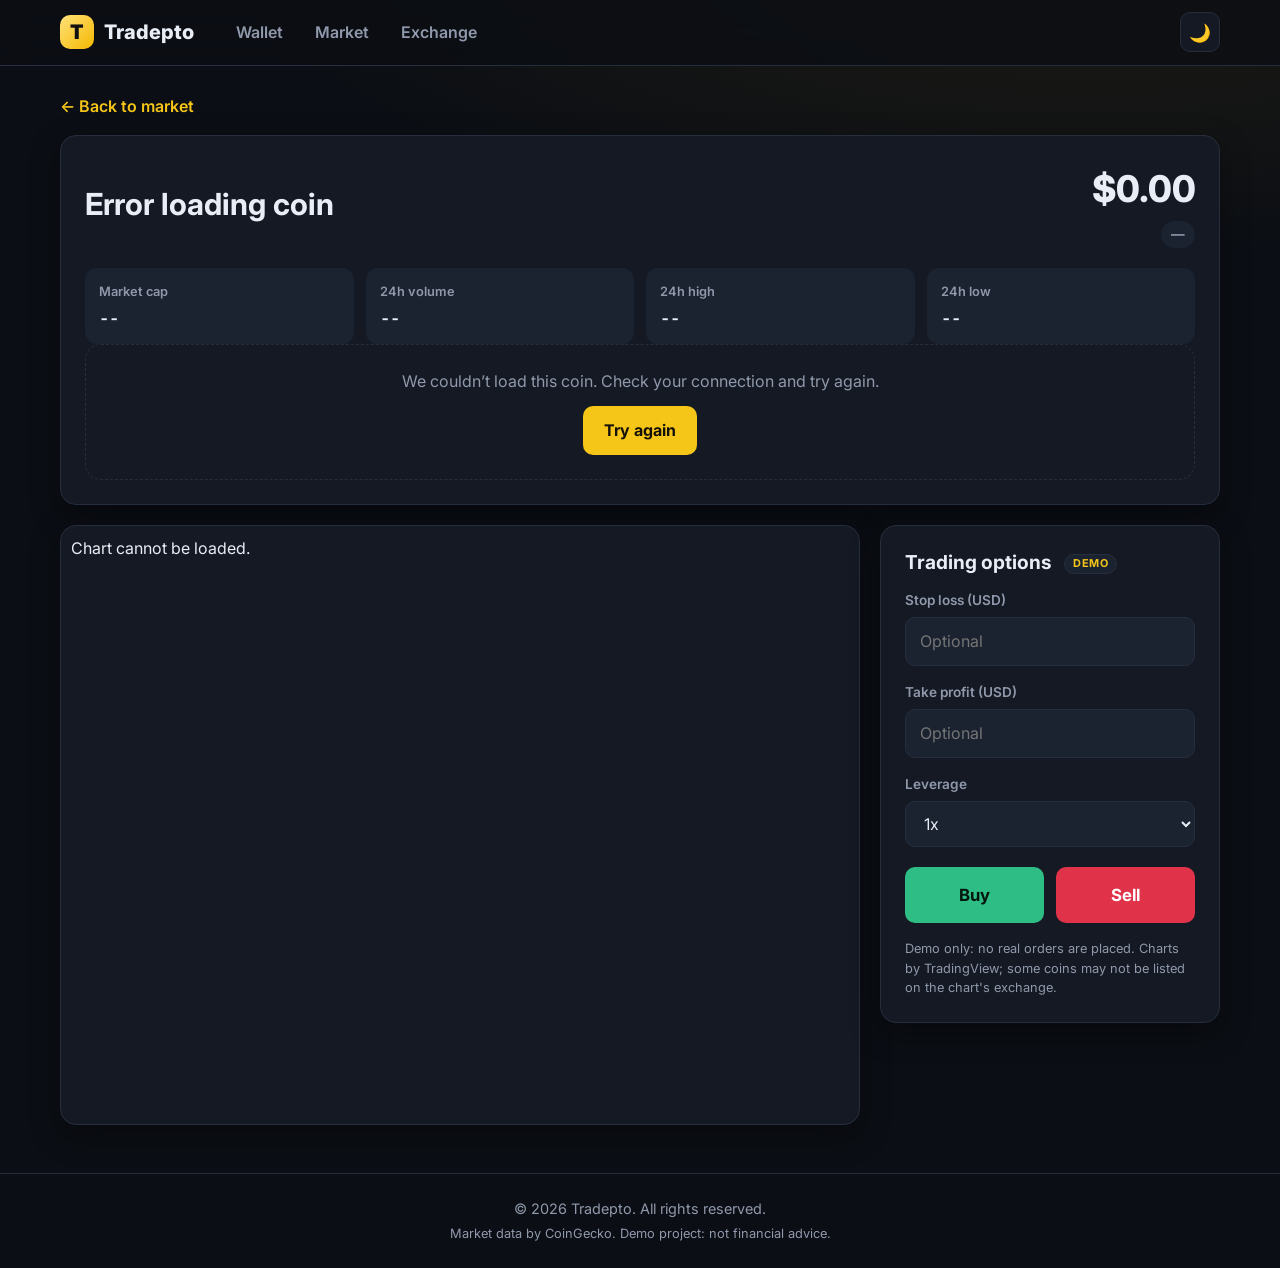
==== commit 4f8cbb89: "Add files via upload" ====
--- a/chart.html
+++ b/chart.html
@@ -24,7 +24,6 @@
         <li><a href="index.html#wallet">Wallet</a></li>
         <li><a href="index.html#market">Market</a></li>
         <li><a href="index.html#exchange">Exchange</a></li>
-        <li><a href="#">Profile</a></li>
       </ul>
     </nav>
     <div class="nav-icons">
@@ -44,7 +43,6 @@
     <li><a href="index.html#wallet"><span aria-hidden="true">💼</span> Wallet</a></li>
     <li><a href="index.html#market"><span aria-hidden="true">📈</span> Market</a></li>
     <li><a href="index.html#exchange"><span aria-hidden="true">🔄</span> Exchange</a></li>
-    <li><a href="profile.html"><span aria-hidden="true">👤</span> Profile</a></li>
   </ul>
   <button class="btn btn-ghost" type="button" data-theme-toggle data-theme-label></button>
 </aside>
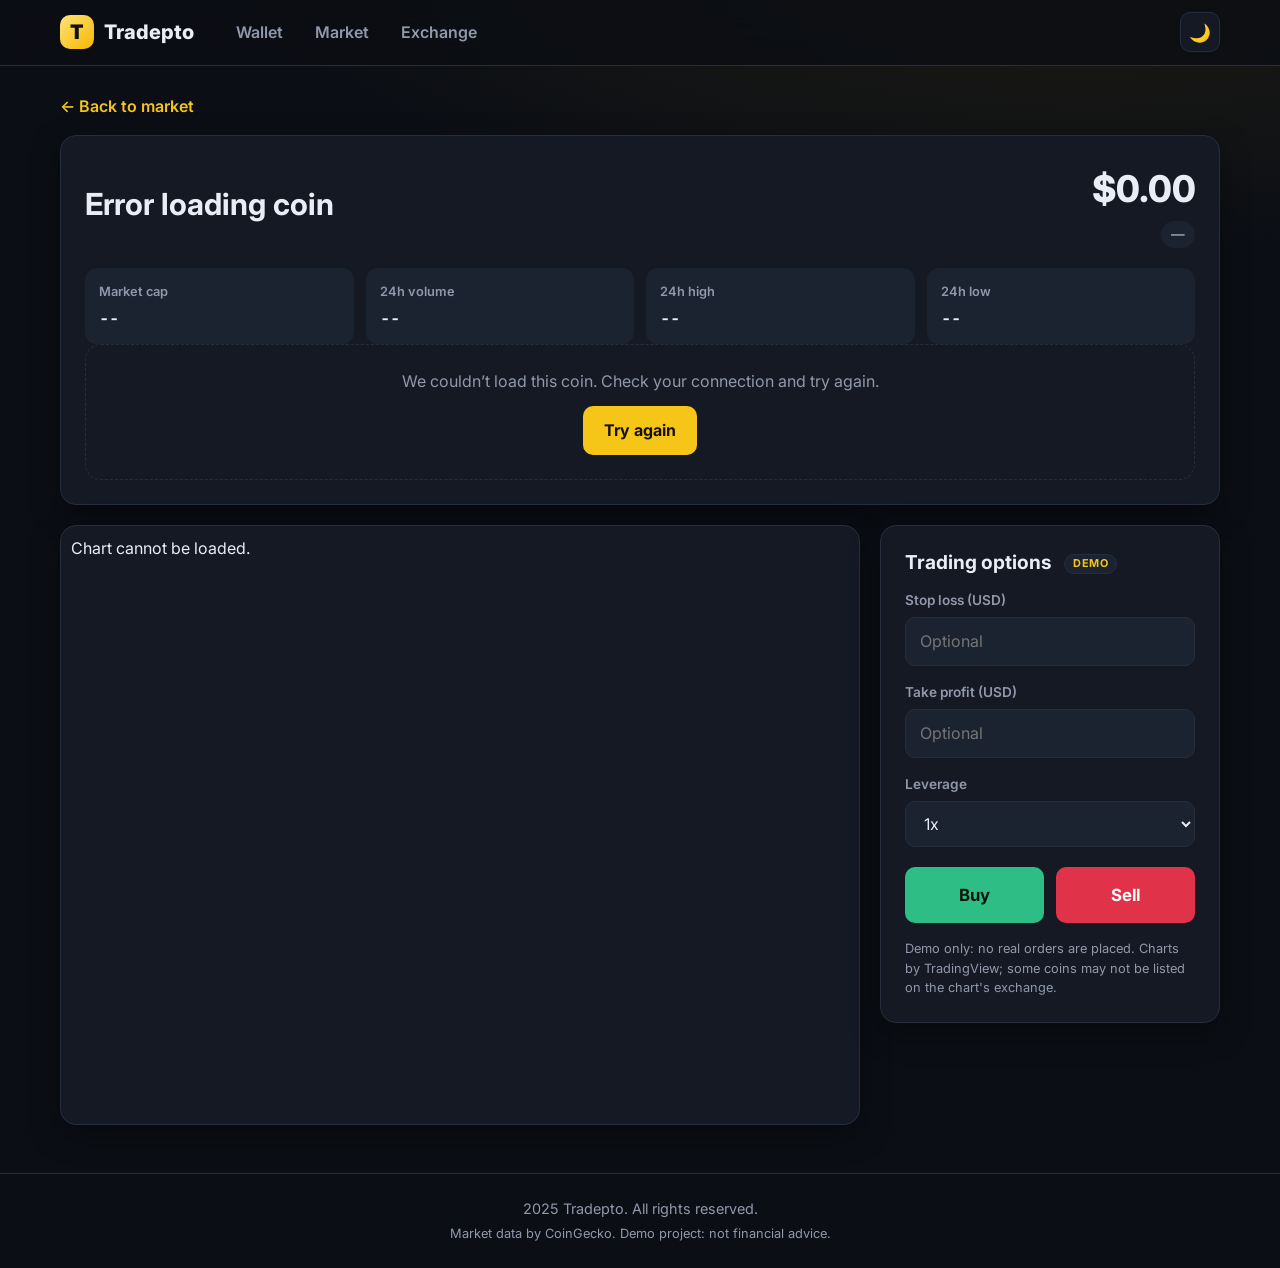
==== commit 770ac054: "Add files via upload" ====
--- a/chart.html
+++ b/chart.html
@@ -113,7 +113,7 @@
 </main>
 
 <footer class="site-footer">
-  <p>&copy; <span data-year>2025</span> Tradepto. All rights reserved.</p>
+  <p>2025 Tradepto. All rights reserved.</p>
   <p>Market data by CoinGecko. Demo project: not financial advice.</p>
 </footer>
 
